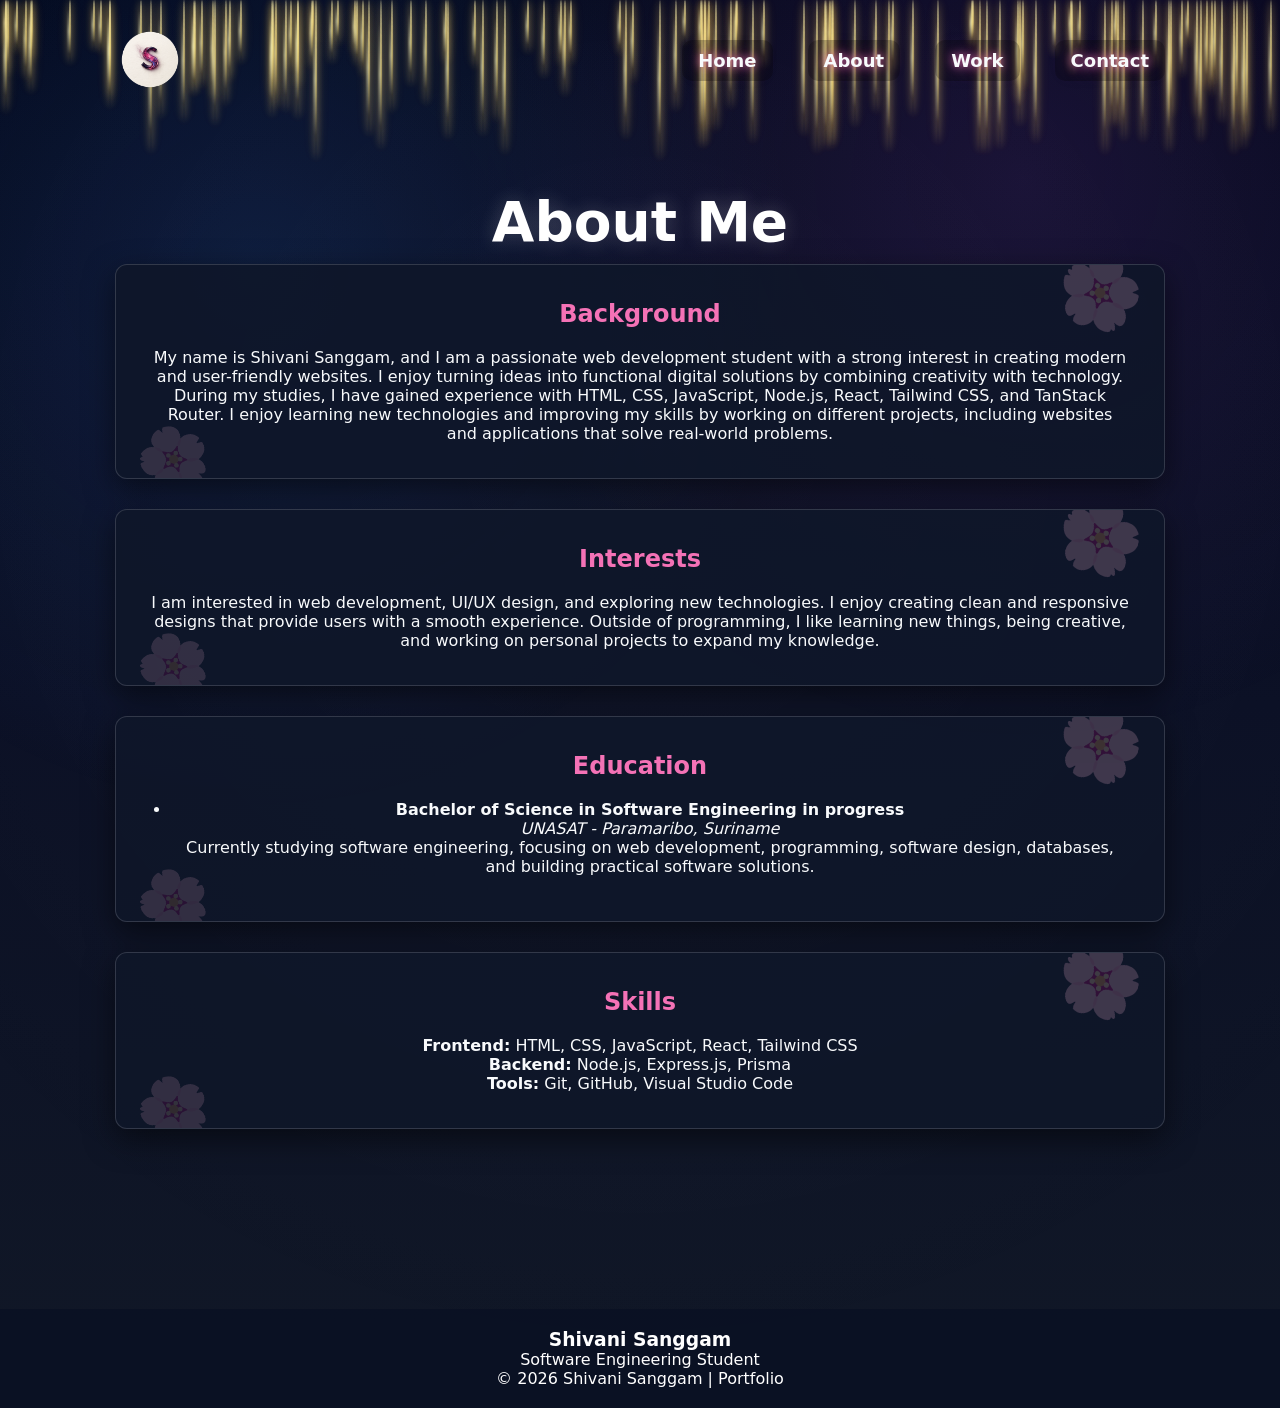
==== about.html @ e7336982 "Files Added" ====
<!doctype html>
<html lang="en">
  <head>
    <meta charset="UTF-8" />
    <meta name="viewport" content="width=device-width, initial-scale=1.0" />
    <title>About</title>
    <link rel="icon" href="img/icon.png" type="image/png" />
    <link rel="stylesheet" href="css/main.css" />
    <link rel="stylesheet" href="css/about.css" />
  </head>

  <body>
    
    <div id="stars"></div>
    
     <header>

        <img src="./img/logo.png" alt="Photo of Shivani Sanggam" class="logo">

        <nav class="nav">
            <a class="nav-link" href="index.html">Home</a>
            <a class="nav-link" href="about.html">About</a>
            <a class="nav-link" href="work.html">Work</a>
            <a class="nav-link" href="contact.html">Contact</a>
        </nav>
    </header>
    
    <main class="container">
      <h1>About Me</h1>

      <section>
        <h2>Background</h2>
        <p>
          My name is Shivani Sanggam, and I am a passionate web development student
         with a strong interest in creating modern and user-friendly websites.
         I enjoy turning ideas into functional digital solutions by combining
         creativity with technology.
        </p>

        <p>
          During my studies, I have gained experience with HTML, CSS, JavaScript,
         Node.js, React, Tailwind CSS, and TanStack Router. I enjoy learning new
         technologies and improving my skills by working on different projects,
         including websites and applications that solve real-world problems.
        </p>

      </section>

       <section>
    <h2>Interests</h2>
    <p>
      I am interested in web development, UI/UX design, and exploring new
      technologies. I enjoy creating clean and responsive designs that provide
      users with a smooth experience. Outside of programming, I like learning
      new things, being creative, and working on personal projects to expand
      my knowledge.
    </p>
  </section>

  <section>
  <h2>Education</h2>
  <ul>
    <li>
      <strong>Bachelor of Science in Software Engineering in progress</strong><br />
      <i>UNASAT - Paramaribo, Suriname</i><br />
      Currently studying software engineering, focusing on web development,
      programming, software design, databases, and building practical software
      solutions.
    </li>
  </ul>
</section>

  <section>
    <h2>Skills</h2>
    <p>
      <strong>Frontend:</strong> HTML, CSS, JavaScript, React, Tailwind CSS<br />
      <strong>Backend:</strong> Node.js, Express.js, Prisma<br />
      <strong>Tools:</strong> Git, GitHub, Visual Studio Code
    </p>
  </section>
</main>

    <script src="js/about.js"></script>
  </body>
</html>

<footer class="footer">

    <h3>Shivani Sanggam</h3>

    <p>Software Engineering Student</p>
    <p class="copyright">
        © 2026 Shivani Sanggam | Portfolio
    </p>

</footer>
---- css/main.css ----
* {
    margin: 0;
    padding: 0;
    box-sizing: border-box;
}

html {
    scroll-behavior: smooth;
}

body {
    font-family: system-ui, sans-serif;
    color: white;
    overflow-x: hidden;
    background: linear-gradient(180deg, #020617 0%, #0b1025 50%, #111827 100%);
    position: relative;
}

body::before {
    content: "";
    position: fixed;
    inset: 0;
    pointer-events: none;
    z-index: -2;
    background:
        radial-gradient(circle at 20% 30%, rgba(59, 130, blue, .15), transparent 45%),
        radial-gradient(circle at 80% 20%, rgba(168, 85, 247, .12), transparent 45%);
}

body::after {
    content: "";
    position: fixed;
    inset: -50%;
    width: 200%;
    height: 200%;
    pointer-events: none;
    z-index: -3;
    background: radial-gradient(circle, rgba(255, 255, 255, .03), transparent 60%);
    animation: drift 25s linear infinite;
}

@keyframes drift {
    50% {
        transform: translate(80px, -60px);
    }
}

header {
    max-width: 1100px;
    margin: auto;
    display: flex;
    justify-content: space-between;
    align-items: center;
    padding: 25px;
}

.logo {
    width: 70px;
    height: 70px;
    border-radius: 50%;
    object-fit: cover;
}

.nav {
    display: flex;
    gap: 35px;
}

.nav-link {
    text-decoration: none;
    color: #f472b6; /* roze kleur */
    font-weight: 600;
    font-size: 18px;
    padding: 10px 16px;
    border-radius: 10px;
    background: rgba(0, 0, 0, .25);
    transition: .3s;
    text-shadow: 
        0 0 8px rgba(244, 114, 182, .8),
        0 0 20px rgba(244, 114, 182, .5);
}

.nav-link:hover {
    color: #ffffff;
    background: rgba(244, 114, 182, .25);
    transform: scale(1.05);
    text-shadow:
        0 0 10px rgba(255, 255, 255, .9),
        0 0 25px rgba(244, 114, 182, 1);
}

.container {
    width: 100%;
    max-width: 1100px;
    margin: auto;
    padding: 50px 25px;
    text-align: center;
}

h1 {
    width: 100%;
    font-size: 60px;
    margin-top: 20px;
}

h1 span {
    color: #f472b6;
}

.subtitle {
    font-size: 22px;
    color: #d1d5db;
    margin-top: 15px;
    margin-bottom: 70px;
}

#stars {
    position: fixed;
    inset: 0;
    overflow: hidden;
    z-index: -1;
    pointer-events: none;
}

.star {
    position: absolute;
    width: 3px;
    height: 100px;
    background: linear-gradient(to bottom, rgba(255, 255, 220, 1), rgba(255, 220, 120, .9), rgba(255, 170, 50, .3), transparent);
    border-radius: 50%;
    box-shadow: 0 0 8px rgba(255, 255, 200, .9), 0 0 20px rgba(255, 220, 120, .8), 0 0 40px rgba(255, 180, 80, .6);
    opacity: .9;
    animation: fall linear infinite, starGlow 2s ease-in-out infinite;
}

.star::after {
    content: "";
    position: absolute;
    top: 0;
    left: 50%;
    width: 20px;
    height: 20px;
    transform: translateX(-50%);
    background: radial-gradient(circle, rgba(255, 255, 220, 1), rgba(255, 220, 100, .5), transparent 70%);
    filter: blur(3px);
}

@keyframes fall {
    from {
        transform: translateY(-120px);
    }
    to {
        transform: translateY(110vh);
    }
}

@keyframes starGlow {
    0%, 100% {
        filter: brightness(1);
        opacity: .7;
    }
    50% {
        filter: brightness(2);
        opacity: 1;
    }
}

.portfolio-layout {
    position: relative;
    width: 100%;
    min-height: 850px;
    display: grid;
    grid-template-columns: 1fr 1fr;
    gap: 45px 140px;
    padding: 30px 0 70px;
}

.card {
    position: relative;
    min-height: 270px;
    padding: 35px;
    background: rgba(10, 18, 45, .88);
    border: 1px solid rgba(255, 255, 255, .12);
    border-radius: 22px;
    backdrop-filter: blur(8px);
    box-shadow: 0 0 25px rgba(0, 0, 0, .45);
    z-index: 2;
    transition: .35s;
    overflow: hidden;
}

.card::before {
    content: "🌸";
    position: absolute;
    top: -15px;
    right: 20px;
    font-size: 70px;
    opacity: .20;
    transform: rotate(15deg);
}

.card::after {
    content: "🌸";
    position: absolute;
    bottom: -20px;
    left: 20px;
    font-size: 60px;
    opacity: .15;
    transform: rotate(-20deg);
}

.card:hover {
    transform: translateY(-8px);
}

.card h2 {
    color: #f472b6;
    margin-bottom: 25px;
    font-size: 32px;
}

.card p,
.card li {
    color: #f8fafc;
    line-height: 1.8;
}

.about {
    margin-right: 120px;
}

.projects {
    margin-left: 120px;
}

.experience {
    margin-right: 120px;
}

.skills {
    margin-left: 120px;
}

.moon {
    position: absolute;
    left: 50%;
    top: 52%;
    width: 360px;
    height: 360px;
    transform: translate(-50%, -50%);
    border-radius: 50%;
    overflow: hidden;
    background:
        radial-gradient(circle at 25% 30%, rgba(170, 170, 170, .35) 0 20px, transparent 22px),
        radial-gradient(circle at 70% 35%, rgba(150, 150, 150, .25) 0 28px, transparent 30px),
        radial-gradient(circle at 40% 75%, rgba(180, 180, 180, .25) 0 18px, transparent 20px),
        radial-gradient(circle at 35% 30%, #ffffff 0%, #f8f8f8 35%, #e5e5e5 65%, #bdbdbd 100%);
    box-shadow:
        0 0 25px rgba(255, 255, 255, .9),
        0 0 60px rgba(255, 255, 255, .7),
        0 0 120px rgba(255, 255, 255, .35),
        inset -70px -40px 90px rgba(80, 80, 80, .35),
        inset 30px 20px 60px rgba(255, 255, 255, .8);
    z-index: 1;
    pointer-events: none;
    animation: moonRotate 120s linear infinite, moonGlow 5s ease-in-out infinite;
}

.moon::before {
    content: "";
    position: absolute;
    inset: 0;
    border-radius: 50%;
    background:
        radial-gradient(circle at 15% 55%, rgba(120, 120, 120, .25) 0 12px, transparent 13px),
        radial-gradient(circle at 55% 20%, rgba(130, 130, 130, .25) 0 15px, transparent 16px),
        radial-gradient(circle at 80% 60%, rgba(100, 100, 100, .25) 0 10px, transparent 11px),
        radial-gradient(circle at 35% 85%, rgba(120, 120, 120, .2) 0 8px, transparent 9px);
}

.moon::after {
    content: "";
    position: absolute;
    inset: 0;
    border-radius: 50%;
    background: linear-gradient(90deg, rgba(0, 0, 0, .35), transparent 55%);
}

@keyframes moonRotate {
    from {
        transform: translate(-50%, -50%) rotate(0deg);
    }
    to {
        transform: translate(-50%, -50%) rotate(360deg);
    }
}

@keyframes moonGlow {
    0%, 100% {
        filter: brightness(1);
    }
    50% {
        filter: brightness(1.25);
    }
}

.footer {
    margin-top: 100px;
    padding: 20px;
    text-align: center;
    background: rgba(8, 15, 35, .65);
}

@media(max-width: 1000px) {
    .portfolio-layout {
        grid-template-columns: 1fr;
    }
    .about,
    .projects,
    .experience,
    .skills {
        margin: 0;
    }
    .moon {
        display: none;
    }
}
---- css/about.css ----
:root {
    --color-primary: #2563eb;
    --color-background: #ffffff;
    --color-card: #f8fafc;
    --color-text: #1f2937;
    --color-text-light: #6b7280;
    --radius-md: 12px;
    --screen-lg: 1100px;
}

* {
    margin: 0;
    padding: 0;
    box-sizing: border-box;
}

html {
    scroll-behavior: smooth;
}

body {
    font-family: system-ui, sans-serif;
    color: white;
    overflow-x: hidden;

    background: linear-gradient(
        180deg,
        #020617 0%,
        #0b1025 50%,
        #111827 100%
    );

    position: relative;
}

body::before {
    content: "";
    position: fixed;
    top: 0;
    left: 0;
    width: 100%;
    height: 100%;
    pointer-events: none;
    z-index: -2;

    background:
    radial-gradient(circle at 20% 30%, rgba(59,130,246,0.15), transparent 45%),
    radial-gradient(circle at 80% 20%, rgba(168,85,247,0.12), transparent 45%);
}

body::after {
    content: "";
    position: fixed;
    top: -50%;
    left: -50%;
    width: 200%;
    height: 200%;
    pointer-events: none;
    z-index: -3;

    background: radial-gradient(circle, rgba(255, 255, 255, 0.03) 0%, transparent 60%);
    animation: drift 25s linear infinite;
}

@keyframes drift {
    0% {
        transform: translate(0, 0);
    }
    50% {
        transform: translate(80px, -60px);
    }
    100% {
        transform: translate(0, 0);
    }
}

header {
    max-width: 1100px;
    margin: auto;
    display: flex;
    justify-content: space-between;
    align-items: center;
    padding: 25px;
}

.logo {
    width: 70px;
    height: 70px;
    border-radius: 50%;
    object-fit: cover;
}

.nav {
    display: flex;
    gap: 35px;
}

.nav-link {
    text-decoration: none;
    color: #f8fafc;
    font-weight: 600;
    font-size: 18px;

    padding: 10px 16px;
    border-radius: 10px;

    background: rgba(0,0,0,0.25);

    transition: all 0.3s ease;
}

.nav-link:hover {
    color: white;
    background: rgba(77, 166, 255, 0.2);
    transform: scale(1.05);
}

.container {
    max-width: 1100px;
    margin: auto;
    padding: 50px 25px;
}

h1 {
    font-size:55px;
    margin-bottom:10px;
    color:#ffffff;
    text-shadow:0 0 20px rgba(255,255,255,0.2);
}

.container > p {
    font-size: 22px;
    color: #e2e8f0;
    margin-bottom: 60px;
}

section {
    position: relative;
    overflow: hidden;

    /* Donkerblauw / Navy */
    background: rgba(15, 23, 42, 0.90);

    padding: 35px;
    border-radius: 12px;

    border: 1px solid rgba(255,255,255,0.15);

    box-shadow:
        0 10px 30px rgba(0,0,0,0.5);

    color: #ffffff;

    margin-bottom: 30px;
}

section::before {
    content: "🌸";
    position: absolute;
    top: -15px;
    right: 20px;
    font-size: 70px;
    opacity: 0.20;
    transform: rotate(15deg);
}

section::after {
    content: "🌸";
    position: absolute;
    bottom: -15px;
    left: 20px;
    font-size: 60px;
    opacity: 0.15;
    transform: rotate(-20deg);
}

section h2 {
    margin-bottom: 20px;
    color: #f472b6;
}

section p,
section li {
    color: #f8fafc;
}

ul {
    margin-top: 15px;
    padding-left: 20px;
}

li {
    margin-bottom: 10px;
}

/* Hover */
section:hover {
    transform: translateY(-5px);
    transition: .3s;
}

@media (max-width: 768px) {
    header {
        flex-direction: column;
        gap: 20px;
    }

    .nav {
        flex-wrap: wrap;
        justify-content: center;
    }

    h1 {
        font-size: 38px;
        text-align: center;
    }

    .container > p {
        text-align: center;
    }
}

#stars {
    position: fixed;
    top: 0;
    left: 0;
    width: 100%;
    height: 100%;
    overflow: hidden;
    z-index: -1;
    pointer-events: none;
}

.star {
    position: absolute;
    width: 2px;
    height: 90px;

    background: linear-gradient(
        to bottom,
        rgba(255, 244, 180, 1),
        rgba(255, 210, 80, 0.6),
        rgba(255, 180, 50, 0)
    );

    box-shadow:
        0 0 6px rgba(255, 220, 120, 0.8),
        0 0 12px rgba(255, 200, 80, 0.5);

    border-radius: 50%;
    opacity: .9;

    animation: fall linear infinite;
}

.star::after {
    content: "";
    position: absolute;
    top: 0;
    left: 0;
    width: 100%;
    height: 100%;
    background: radial-gradient(circle, rgba(255, 255, 200, 0.9), transparent 70%);
    filter: blur(1px);
}

@keyframes fall {
    0% {
        transform: translateY(-120px);
        opacity: 1;
    }
    100% {
        transform: translateY(110vh);
        opacity: 0;
    }
}
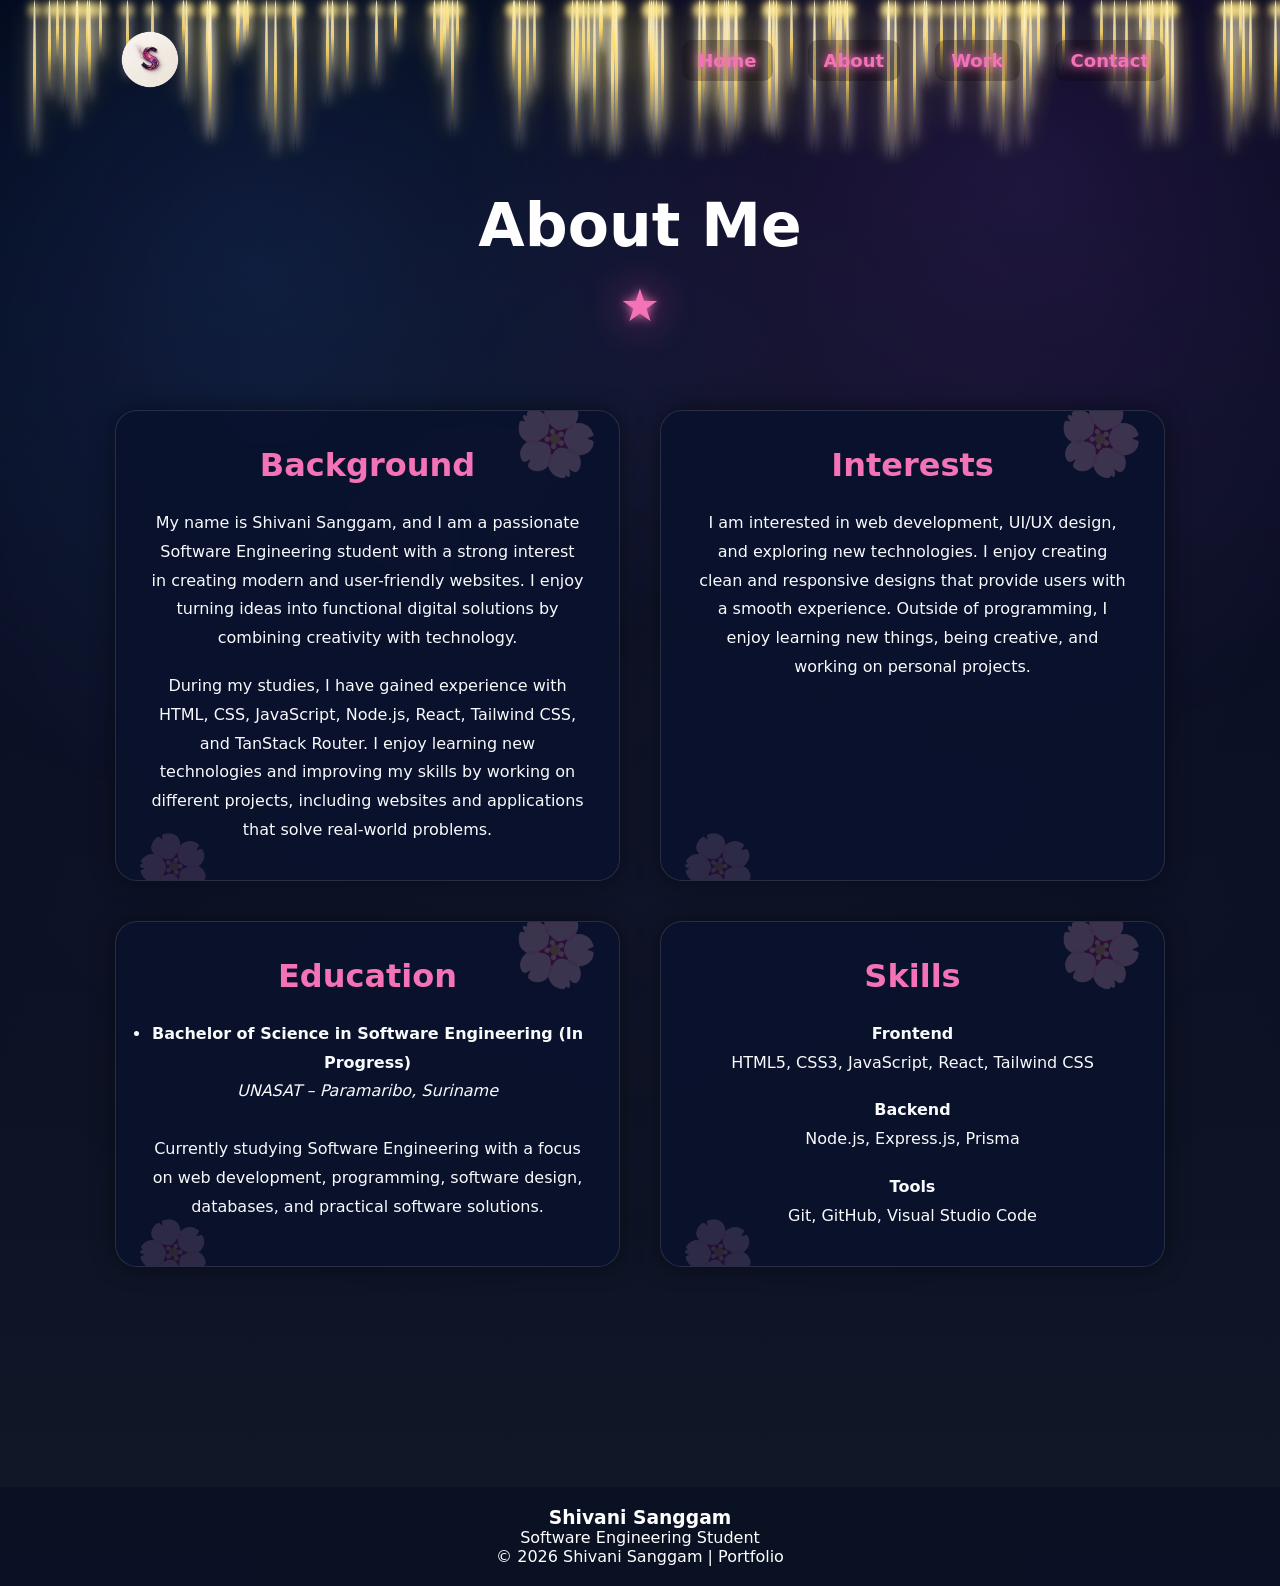
==== commit 9b2bfca1: "Updated version" ====
--- a/about.html
+++ b/about.html
@@ -1,96 +1,103 @@
-<!doctype html>
+<!DOCTYPE html>
 <html lang="en">
-  <head>
-    <meta charset="UTF-8" />
-    <meta name="viewport" content="width=device-width, initial-scale=1.0" />
-    <title>About</title>
-    <link rel="icon" href="img/icon.png" type="image/png" />
-    <link rel="stylesheet" href="css/main.css" />
-    <link rel="stylesheet" href="css/about.css" />
-  </head>
+<head>
+    <meta charset="UTF-8">
+    <meta name="viewport" content="width=device-width, initial-scale=1.0">
+    <title>About | Shivani Sanggam</title>
+    <link rel="icon" href="img/icon.png" type="image/png">
+    <link rel="stylesheet" href="css/main.css">
+    <link rel="stylesheet" href="css/about.css">
+</head>
+<body>
 
-  <body>
-    
     <div id="stars"></div>
-    
-     <header>
 
+    <header>
         <img src="./img/logo.png" alt="Photo of Shivani Sanggam" class="logo">
-
         <nav class="nav">
             <a class="nav-link" href="index.html">Home</a>
-            <a class="nav-link" href="about.html">About</a>
+            <a class="nav-link active" href="about.html">About</a>
             <a class="nav-link" href="work.html">Work</a>
             <a class="nav-link" href="contact.html">Contact</a>
         </nav>
     </header>
-    
+
     <main class="container">
-      <h1>About Me</h1>
+        <h1>About Me</h1>
 
-      <section>
-        <h2>Background</h2>
-        <p>
-          My name is Shivani Sanggam, and I am a passionate web development student
-         with a strong interest in creating modern and user-friendly websites.
-         I enjoy turning ideas into functional digital solutions by combining
-         creativity with technology.
-        </p>
+        <div class="easter-star" id="easterStar">★</div>
 
-        <p>
-          During my studies, I have gained experience with HTML, CSS, JavaScript,
-         Node.js, React, Tailwind CSS, and TanStack Router. I enjoy learning new
-         technologies and improving my skills by working on different projects,
-         including websites and applications that solve real-world problems.
-        </p>
+        <div class="love-screen" id="loveScreen">
+            <div class="butterflies">
+                <div class="butterfly">🦋</div>
+                <div class="butterfly">🦋</div>
+                <div class="butterfly">🦋</div>
+                <div class="butterfly">🦋</div>
+                <div class="butterfly">🦋</div>
+            </div>
+            <div class="particle-heart" id="particleHeart"></div>
+            <div class="love-content">
+                <h2>You found the secret! ✨</h2>
+                <p>Keep creating, keep learning, and keep shining.</p>
+                <button id="backButton">Back to Portfolio</button>
+            </div>
+        </div>
 
-      </section>
+        <div class="about-layout">
+            <section class="card about">
+                <h2>Background</h2>
+                <p>My name is Shivani Sanggam, and I am a passionate Software Engineering student with a strong interest in creating modern and user-friendly websites. I enjoy turning ideas into functional digital solutions by combining creativity with technology.</p>
+                <br>
+                <p>During my studies, I have gained experience with HTML, CSS, JavaScript, Node.js, React, Tailwind CSS, and TanStack Router. I enjoy learning new technologies and improving my skills by working on different projects, including websites and applications that solve real-world problems.</p>
+            </section>
 
-       <section>
-    <h2>Interests</h2>
-    <p>
-      I am interested in web development, UI/UX design, and exploring new
-      technologies. I enjoy creating clean and responsive designs that provide
-      users with a smooth experience. Outside of programming, I like learning
-      new things, being creative, and working on personal projects to expand
-      my knowledge.
-    </p>
-  </section>
+            <section class="card projects">
+                <h2>Interests</h2>
+                <p>I am interested in web development, UI/UX design, and exploring new technologies. I enjoy creating clean and responsive designs that provide users with a smooth experience. Outside of programming, I enjoy learning new things, being creative, and working on personal projects.</p>
+            </section>
 
-  <section>
-  <h2>Education</h2>
-  <ul>
-    <li>
-      <strong>Bachelor of Science in Software Engineering in progress</strong><br />
-      <i>UNASAT - Paramaribo, Suriname</i><br />
-      Currently studying software engineering, focusing on web development,
-      programming, software design, databases, and building practical software
-      solutions.
-    </li>
-  </ul>
-</section>
+            <section class="card experience">
+                <h2>Education</h2>
+                <ul>
+                    <li>
+                        <strong>Bachelor of Science in Software Engineering (In Progress)</strong>
+                        <br>
+                        <i>UNASAT – Paramaribo, Suriname</i>
+                        <br><br>
+                        Currently studying Software Engineering with a focus on web development, programming, software design, databases, and practical software solutions.
+                    </li>
+                </ul>
+            </section>
 
-  <section>
-    <h2>Skills</h2>
-    <p>
-      <strong>Frontend:</strong> HTML, CSS, JavaScript, React, Tailwind CSS<br />
-      <strong>Backend:</strong> Node.js, Express.js, Prisma<br />
-      <strong>Tools:</strong> Git, GitHub, Visual Studio Code
-    </p>
-  </section>
-</main>
+            <section class="card skills">
+                <h2>Skills</h2>
+                <p>
+                    <strong>Frontend</strong>
+                    <br>
+                    HTML5, CSS3, JavaScript, React, Tailwind CSS
+                </p>
+                <br>
+                <p>
+                    <strong>Backend</strong>
+                    <br>
+                    Node.js, Express.js, Prisma
+                </p>
+                <br>
+                <p>
+                    <strong>Tools</strong>
+                    <br>
+                    Git, GitHub, Visual Studio Code
+                </p>
+            </section>
+        </div>
+    </main>
+
+    <footer class="footer">
+        <h3>Shivani Sanggam</h3>
+        <p>Software Engineering Student</p>
+        <p class="copyright">© 2026 Shivani Sanggam | Portfolio</p>
+    </footer>
 
     <script src="js/about.js"></script>
-  </body>
-</html>
-
-<footer class="footer">
-
-    <h3>Shivani Sanggam</h3>
-
-    <p>Software Engineering Student</p>
-    <p class="copyright">
-        © 2026 Shivani Sanggam | Portfolio
-    </p>
-
-</footer>+</body>
+</html>
--- a/css/main.css
+++ b/css/main.css
@@ -68,14 +68,14 @@
 
 .nav-link {
     text-decoration: none;
-    color: #f472b6; /* roze kleur */
+    color: #f472b6;
     font-weight: 600;
     font-size: 18px;
     padding: 10px 16px;
     border-radius: 10px;
     background: rgba(0, 0, 0, .25);
     transition: .3s;
-    text-shadow: 
+    text-shadow:
         0 0 8px rgba(244, 114, 182, .8),
         0 0 20px rgba(244, 114, 182, .5);
 }
@@ -324,4 +324,79 @@
     .moon {
         display: none;
     }
+}
+
+@media(max-width: 900px) {
+    header {
+        flex-direction: column;
+        gap: 25px;
+        padding: 20px;
+    }
+    .nav {
+        flex-wrap: wrap;
+        justify-content: center;
+        gap: 15px;
+    }
+    .container {
+        padding: 40px 20px;
+    }
+    h1 {
+        font-size: 45px;
+    }
+    .subtitle {
+        font-size: 19px;
+        margin-bottom: 40px;
+    }
+    .card {
+        padding: 30px;
+    }
+    .card h2 {
+        font-size: 28px;
+    }
+}
+
+@media(max-width: 600px) {
+    header {
+        width: 100%;
+    }
+    .logo {
+        width: 55px;
+        height: 55px;
+    }
+    .nav-link {
+        font-size: 15px;
+        padding: 8px 12px;
+    }
+    h1 {
+        font-size: 35px;
+    }
+    .subtitle {
+        font-size: 17px;
+    }
+    .portfolio-layout {
+        display: flex;
+        flex-direction: column;
+        gap: 25px;
+        min-height: auto;
+    }
+    .card {
+        min-height: auto;
+        padding: 25px;
+        margin: 0;
+    }
+    .card h2 {
+        font-size: 24px;
+    }
+    .card p,
+    .card li {
+        font-size: 15px;
+        line-height: 1.6;
+    }
+    .moon {
+        display: none;
+    }
+    .footer {
+        margin-top: 50px;
+        font-size: 14px;
+    }
 }
--- a/css/about.css
+++ b/css/about.css
@@ -1,13 +1,3 @@
-:root {
-    --color-primary: #2563eb;
-    --color-background: #ffffff;
-    --color-card: #f8fafc;
-    --color-text: #1f2937;
-    --color-text-light: #6b7280;
-    --radius-md: 12px;
-    --screen-lg: 1100px;
-}
-
 * {
     margin: 0;
     padding: 0;
@@ -22,55 +12,36 @@
     font-family: system-ui, sans-serif;
     color: white;
     overflow-x: hidden;
-
-    background: linear-gradient(
-        180deg,
-        #020617 0%,
-        #0b1025 50%,
-        #111827 100%
-    );
-
+    background: linear-gradient(180deg, #020617 0%, #0b1025 50%, #111827 100%);
     position: relative;
 }
 
 body::before {
     content: "";
     position: fixed;
-    top: 0;
-    left: 0;
-    width: 100%;
-    height: 100%;
+    inset: 0;
     pointer-events: none;
     z-index: -2;
-
     background:
-    radial-gradient(circle at 20% 30%, rgba(59,130,246,0.15), transparent 45%),
-    radial-gradient(circle at 80% 20%, rgba(168,85,247,0.12), transparent 45%);
+        radial-gradient(circle at 20% 30%, rgba(59, 130, 246, .15), transparent 45%),
+        radial-gradient(circle at 80% 20%, rgba(168, 85, 247, .15), transparent 45%);
 }
 
 body::after {
     content: "";
     position: fixed;
-    top: -50%;
-    left: -50%;
+    inset: -50%;
     width: 200%;
     height: 200%;
     pointer-events: none;
     z-index: -3;
-
-    background: radial-gradient(circle, rgba(255, 255, 255, 0.03) 0%, transparent 60%);
+    background: radial-gradient(circle, rgba(255, 255, 255, .03), transparent 60%);
     animation: drift 25s linear infinite;
 }
 
 @keyframes drift {
-    0% {
-        transform: translate(0, 0);
-    }
     50% {
         transform: translate(80px, -60px);
-    }
-    100% {
-        transform: translate(0, 0);
     }
 }
 
@@ -97,180 +68,399 @@
 
 .nav-link {
     text-decoration: none;
-    color: #f8fafc;
+    color: #f472b6;
     font-weight: 600;
     font-size: 18px;
-
     padding: 10px 16px;
     border-radius: 10px;
-
-    background: rgba(0,0,0,0.25);
-
-    transition: all 0.3s ease;
+    background: rgba(0, 0, 0, .25);
+    transition: .3s;
+    text-shadow:
+        0 0 8px #f472b6,
+        0 0 20px rgba(244, 114, 182, .6);
 }
 
 .nav-link:hover {
     color: white;
-    background: rgba(77, 166, 255, 0.2);
+    background: rgba(244, 114, 182, .25);
     transform: scale(1.05);
 }
 
 .container {
+    width: 100%;
     max-width: 1100px;
     margin: auto;
     padding: 50px 25px;
 }
 
 h1 {
-    font-size:55px;
-    margin-bottom:10px;
-    color:#ffffff;
-    text-shadow:0 0 20px rgba(255,255,255,0.2);
-}
-
-.container > p {
-    font-size: 22px;
-    color: #e2e8f0;
-    margin-bottom: 60px;
-}
-
-section {
+    text-align: center;
+    font-size: 60px;
+    margin-bottom: 20px;
+}
+
+#stars {
+    position: fixed;
+    inset: 0;
+    overflow: hidden;
+    z-index: -1;
+}
+
+.star {
+    position: absolute;
+    width: 3px;
+    height: 100px;
+    background: linear-gradient(to bottom, #ffffff, #ffd966, transparent);
+    border-radius: 50%;
+    box-shadow:
+        0 0 10px white,
+        0 0 25px #ffd966;
+    animation: fall linear infinite;
+}
+
+@keyframes fall {
+    from {
+        transform: translateY(-120px);
+    }
+    to {
+        transform: translateY(110vh);
+    }
+}
+
+.about-layout {
     position: relative;
+    display: grid;
+    grid-template-columns: repeat(2, minmax(350px, 1fr));
+    gap: 40px;
+    width: 100%;
+    padding: 30px 0 70px;
+}
+
+.card {
+    position: relative;
+    min-height: 320px;
+    width: 100%;
+    padding: 35px;
+    background: rgba(10, 18, 45, .88);
+    border: 1px solid rgba(255, 255, 255, .12);
+    border-radius: 22px;
+    backdrop-filter: blur(8px);
+    box-shadow: 0 0 25px rgba(0, 0, 0, .45);
+    z-index: 2;
+    transition: .35s;
     overflow: hidden;
-
-    /* Donkerblauw / Navy */
-    background: rgba(15, 23, 42, 0.90);
-
-    padding: 35px;
-    border-radius: 12px;
-
-    border: 1px solid rgba(255,255,255,0.15);
-
-    box-shadow:
-        0 10px 30px rgba(0,0,0,0.5);
-
-    color: #ffffff;
-
-    margin-bottom: 30px;
-}
-
-section::before {
+    animation: floatingCard 6s ease-in-out infinite;
+}
+
+.card:hover {
+    transform: translateY(-8px);
+}
+
+.about {
+    animation-delay: 0s;
+}
+
+.projects {
+    animation-delay: 1.5s;
+}
+
+.experience {
+    animation-delay: 3s;
+}
+
+.skills {
+    animation-delay: 4.5s;
+}
+
+@keyframes floatingCard {
+    0%, 100% {
+        transform: translateY(0px);
+        box-shadow: 0 0 25px rgba(0, 0, 0, .45);
+    }
+    50% {
+        transform: translateY(-15px);
+        box-shadow: 0 0 40px rgba(244, 114, 182, .25);
+    }
+}
+
+.card::before {
     content: "🌸";
     position: absolute;
     top: -15px;
     right: 20px;
     font-size: 70px;
-    opacity: 0.20;
-    transform: rotate(15deg);
-}
-
-section::after {
-    content: "🌸";
-    position: absolute;
-    bottom: -15px;
-    left: 20px;
-    font-size: 60px;
-    opacity: 0.15;
-    transform: rotate(-20deg);
-}
-
-section h2 {
-    margin-bottom: 20px;
+    opacity: .2;
+}
+
+.card h2 {
     color: #f472b6;
-}
-
-section p,
-section li {
+    margin-bottom: 25px;
+    font-size: 32px;
+}
+
+.card p,
+.card li {
     color: #f8fafc;
-}
-
-ul {
+    line-height: 1.8;
+}
+
+.about,
+.projects,
+.experience,
+.skills {
+    margin: 0;
+}
+
+.easter-star {
+    margin: 20px auto 50px;
+    width: 50px;
+    height: 50px;
+    display: flex;
+    justify-content: center;
+    align-items: center;
+    font-size: 45px;
+    color: #f472b6;
+    cursor: pointer;
+    text-shadow:
+        0 0 10px #f472b6,
+        0 0 40px #ec4899;
+    animation: starPulse 2s infinite;
+    transition: .3s;
+}
+
+.easter-star:hover {
+    transform: scale(1.3) rotate(20deg);
+}
+
+@keyframes starPulse {
+    0%, 100% {
+        filter: brightness(1);
+    }
+    50% {
+        filter: brightness(2);
+    }
+}
+
+.love-screen {
+    position: fixed;
+    inset: 0;
+    display: flex;
+    justify-content: center;
+    align-items: center;
+    background:
+        radial-gradient(circle at center, rgba(168, 85, 247, .35), transparent 35%),
+        linear-gradient(135deg, #312e81, #1e1b4b 45%, #020617);
+    z-index: 99999;
+    opacity: 0;
+    visibility: hidden;
+    transition: .6s;
+    overflow: hidden;
+}
+
+.love-screen.active {
+    opacity: 1;
+    visibility: visible;
+}
+
+.love-screen::before {
+    content: "";
+    position: absolute;
+    width: 700px;
+    height: 700px;
+    background: radial-gradient(circle, rgba(244, 114, 182, .25), transparent 65%);
+    filter: blur(40px);
+    animation: galaxyGlow 5s infinite;
+}
+
+@keyframes galaxyGlow {
+    0%, 100% {
+        transform: scale(1);
+        opacity: .6;
+    }
+    50% {
+        transform: scale(1.2);
+        opacity: 1;
+    }
+}
+
+.particle-heart {
+    position: absolute;
+    width: 600px;
+    height: 600px;
+}
+
+.particle {
+    position: absolute;
+    left: 50%;
+    top: 50%;
+    width: 10px;
+    height: 10px;
+    border-radius: 50%;
+    background: #ff4fa3;
+    box-shadow:
+        0 0 10px #ff4fa3,
+        0 0 40px #ff1493;
+    animation: formHeart 3s forwards;
+}
+
+@keyframes formHeart {
+    from {
+        transform: translate(var(--x), var(--y)) scale(0);
+        opacity: 0;
+    }
+    to {
+        transform: translate(var(--hx), var(--hy)) scale(1);
+        opacity: 1;
+    }
+}
+
+.particle-heart.complete .particle {
+    animation: heartGlow 2s infinite alternate;
+    transform: translate(var(--hx), var(--hy)) scale(1);
+    opacity: 1;
+}
+
+@keyframes heartGlow {
+    from {
+        filter: brightness(1);
+        box-shadow:
+            0 0 10px #ff4fa3,
+            0 0 30px #ff1493;
+    }
+    to {
+        filter: brightness(2);
+        box-shadow:
+            0 0 20px white,
+            0 0 60px #ff4fa3,
+            0 0 100px #ff1493;
+    }
+}
+
+.love-content {
+    position: absolute;
+    bottom: 80px;
+    text-align: center;
+    z-index: 5;
+}
+
+.love-content h2 {
+    font-size: 45px;
+    text-shadow:
+        0 0 20px white,
+        0 0 50px #ff1493;
+}
+
+.love-content p {
+    font-size: 20px;
     margin-top: 15px;
-    padding-left: 20px;
-}
-
-li {
-    margin-bottom: 10px;
-}
-
-/* Hover */
-section:hover {
-    transform: translateY(-5px);
+}
+
+#backButton {
+    margin-top: 25px;
+    padding: 15px 40px;
+    border-radius: 30px;
+    border: none;
+    cursor: pointer;
+    font-weight: bold;
+    color: #ec4899;
+    background: white;
     transition: .3s;
 }
 
-@media (max-width: 768px) {
+#backButton:hover {
+    transform: scale(1.05);
+    box-shadow: 0 0 25px white;
+}
+
+/* Vlinders */
+.butterfly {
+    position: absolute;
+    width: 25px;
+    height: 25px;
+    font-size: 25px;
+    animation: fly 12s linear infinite;
+    opacity: .8;
+    filter: drop-shadow(0 0 10px #ff69b4);
+}
+
+@keyframes fly {
+    0% {
+        transform: translate(-100px, 100vh) rotate(0deg);
+    }
+    25% {
+        transform: translate(25vw, 50vh) rotate(25deg);
+    }
+    50% {
+        transform: translate(60vw, 20vh) rotate(-20deg);
+    }
+    75% {
+        transform: translate(80vw, 60vh) rotate(25deg);
+    }
+    100% {
+        transform: translate(110vw, -100px) rotate(0deg);
+    }
+}
+
+.footer {
+    margin-top: 100px;
+    padding: 20px;
+    text-align: center;
+    background: rgba(8, 15, 35, .65);
+}
+
+@media(max-width: 1000px) {
+    .about-layout {
+        grid-template-columns: 1fr;
+    }
+    .about,
+    .projects,
+    .experience,
+    .skills {
+        margin: 0;
+    }
+    h1 {
+        font-size: 45px;
+    }
+    .particle-heart {
+        width: 400px;
+        height: 400px;
+        transform: scale(.75);
+    }
+}
+
+@media(max-width: 600px) {
     header {
         flex-direction: column;
-        gap: 20px;
-    }
-
+        gap: 25px;
+    }
     .nav {
         flex-wrap: wrap;
         justify-content: center;
-    }
-
+        gap: 15px;
+    }
+    .container {
+        padding: 30px 15px;
+    }
     h1 {
         font-size: 38px;
-        text-align: center;
-    }
-
-    .container > p {
-        text-align: center;
-    }
-}
-
-#stars {
-    position: fixed;
-    top: 0;
-    left: 0;
-    width: 100%;
-    height: 100%;
-    overflow: hidden;
-    z-index: -1;
-    pointer-events: none;
-}
-
-.star {
-    position: absolute;
-    width: 2px;
-    height: 90px;
-
-    background: linear-gradient(
-        to bottom,
-        rgba(255, 244, 180, 1),
-        rgba(255, 210, 80, 0.6),
-        rgba(255, 180, 50, 0)
-    );
-
-    box-shadow:
-        0 0 6px rgba(255, 220, 120, 0.8),
-        0 0 12px rgba(255, 200, 80, 0.5);
-
-    border-radius: 50%;
-    opacity: .9;
-
-    animation: fall linear infinite;
-}
-
-.star::after {
-    content: "";
-    position: absolute;
-    top: 0;
-    left: 0;
-    width: 100%;
-    height: 100%;
-    background: radial-gradient(circle, rgba(255, 255, 200, 0.9), transparent 70%);
-    filter: blur(1px);
-}
-
-@keyframes fall {
-    0% {
-        transform: translateY(-120px);
-        opacity: 1;
-    }
-    100% {
-        transform: translateY(110vh);
-        opacity: 0;
+    }
+    .card {
+        padding: 25px;
+    }
+    .card h2 {
+        font-size: 26px;
+    }
+    .particle-heart {
+        transform: scale(.55);
+    }
+    .love-content {
+        bottom: 40px;
+        padding: 20px;
+    }
+    .love-content h2 {
+        font-size: 30px;
+    }
+    .love-content p {
+        font-size: 16px;
     }
 }
